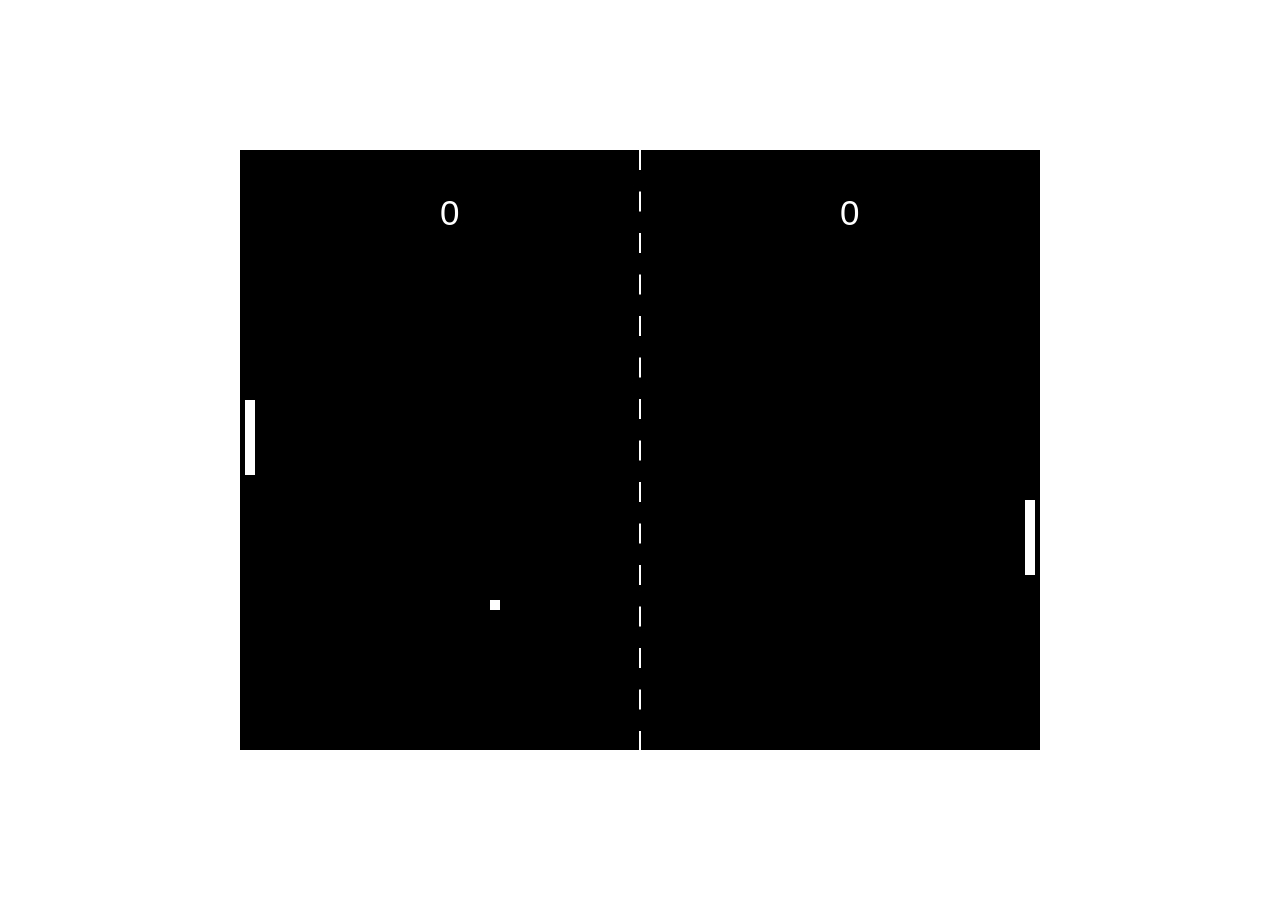
==== games/JSpong/index.html @ 8ee83e97 "First Commit" ====
<!DOCTYPE html>

<canvas id="gameCanvas" width="800" height="600"></canvas>
<script src="./js/game.js"></script>

<style>
  #gameCanvas {
    position: absolute;
    top: 0;
    bottom: 0;
    left: 0;
    right: 0;
    margin: auto;
  }
</style>

</html>
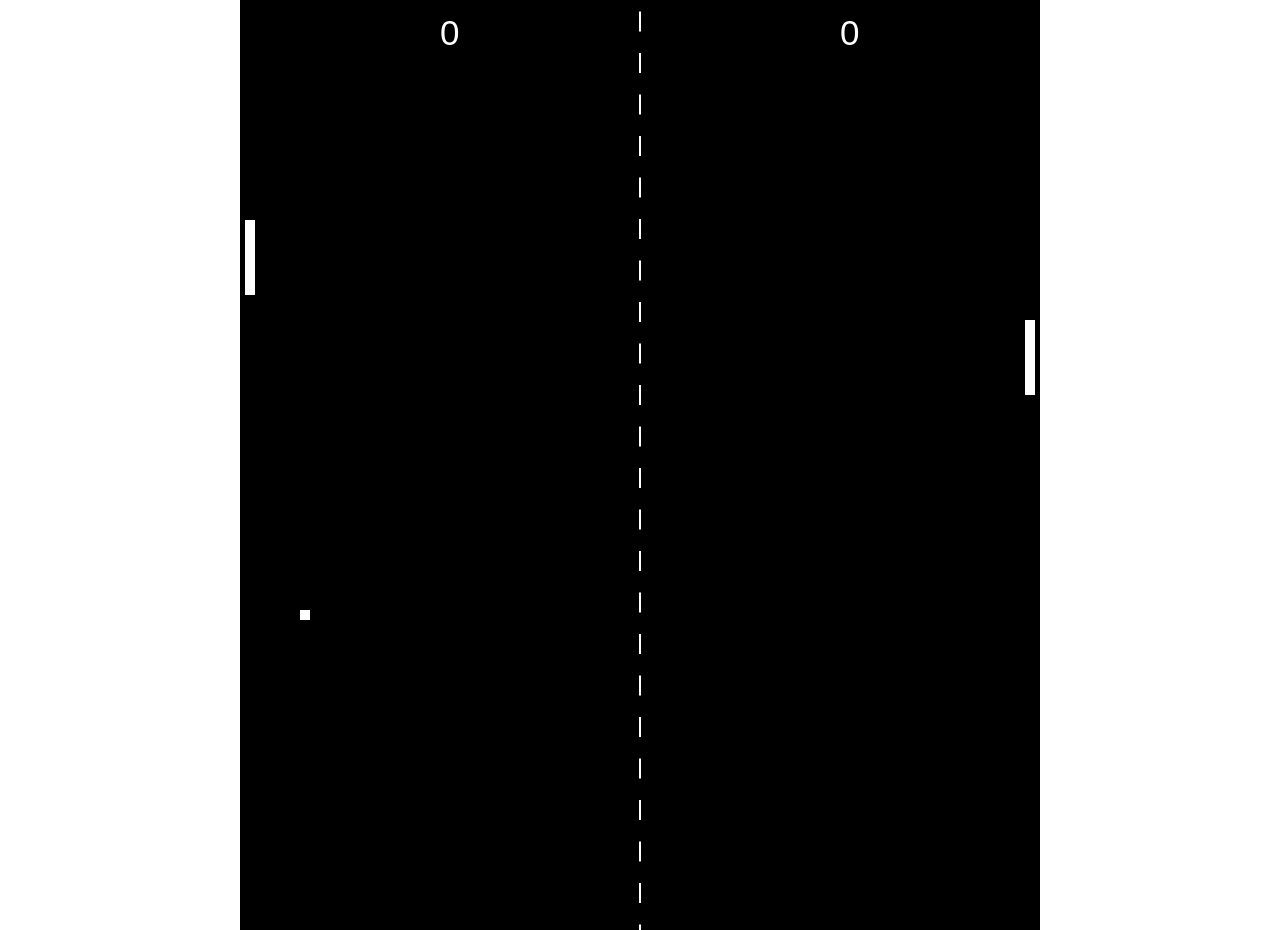
==== commit b0c160f0: "Changed the height of the canvas, the speed of the ball, the speed of the com, and the angle of the " ====
--- a/games/JSpong/index.html
+++ b/games/JSpong/index.html
@@ -1,6 +1,6 @@
 <!DOCTYPE html>
 
-<canvas id="gameCanvas" width="800" height="600"></canvas>
+<canvas id="gameCanvas" width="800" height="960"></canvas>
 <script src="./js/game.js"></script>
 
 <style>
